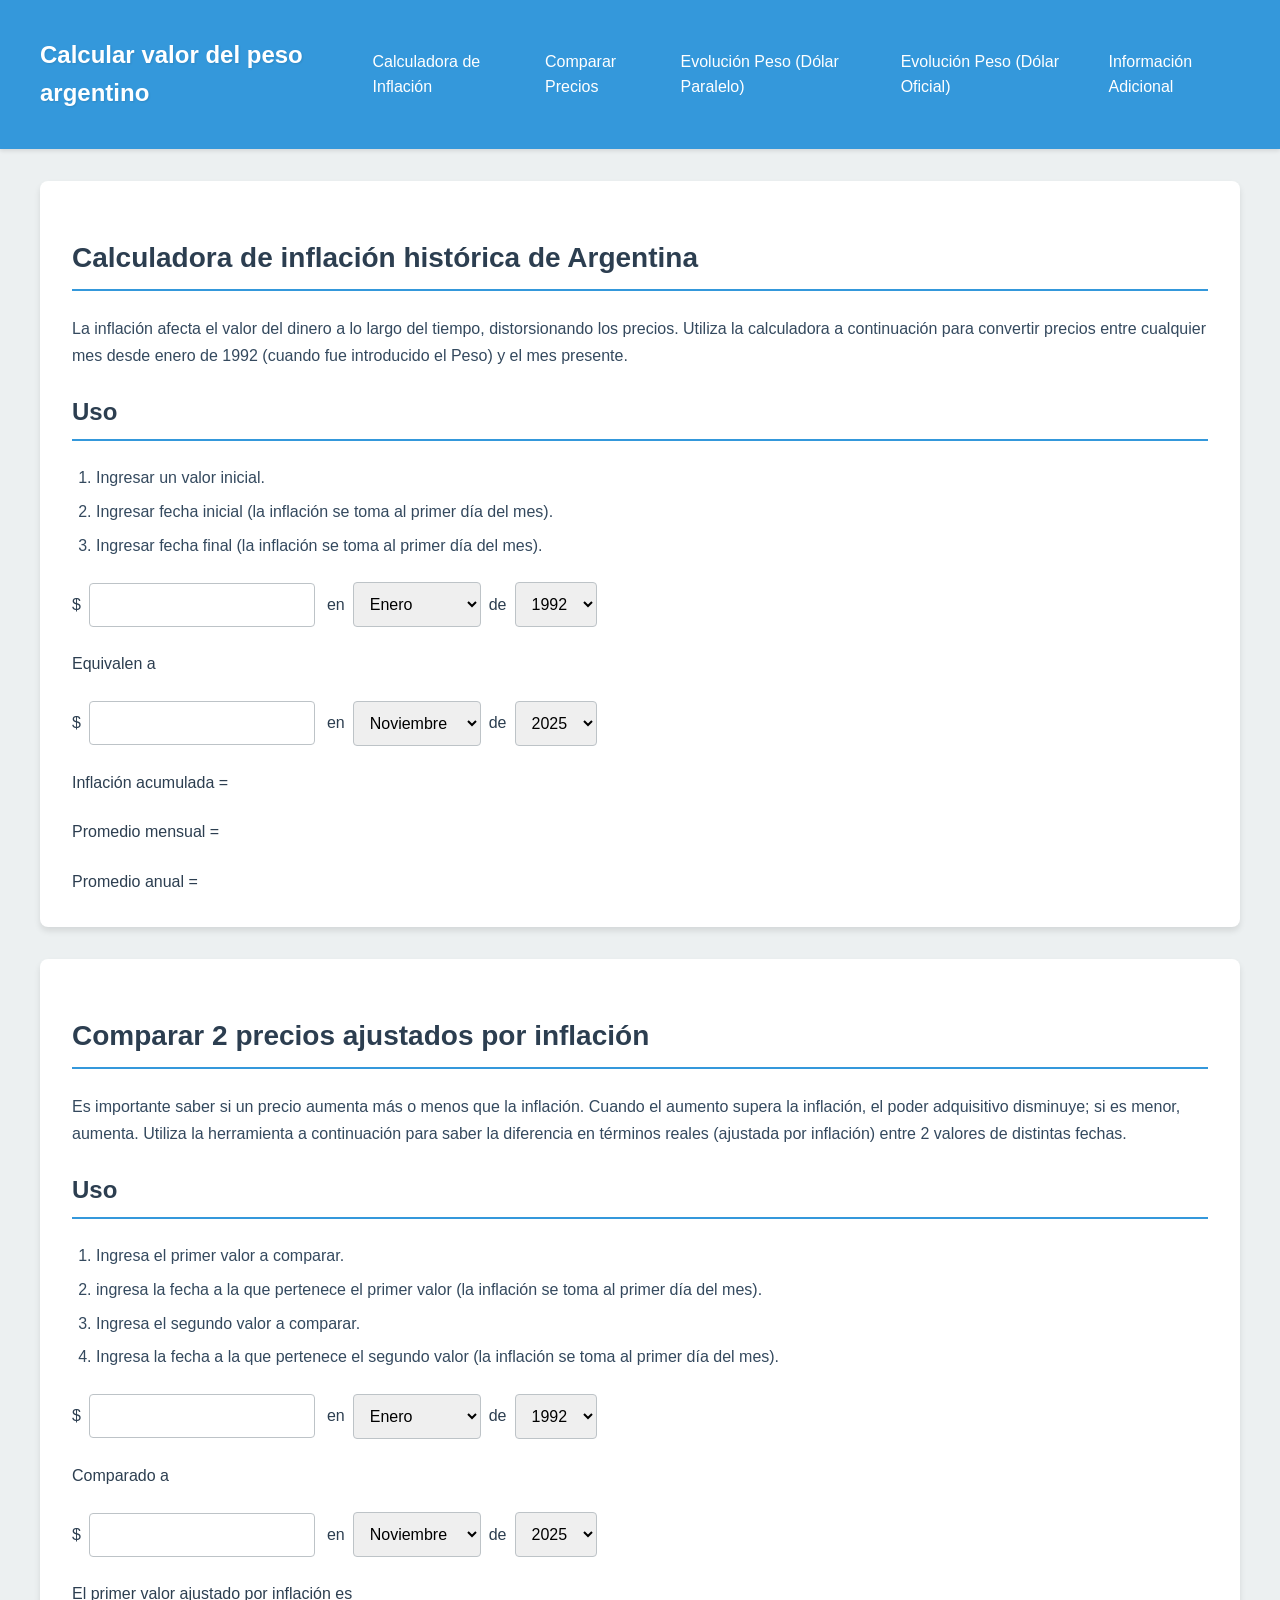
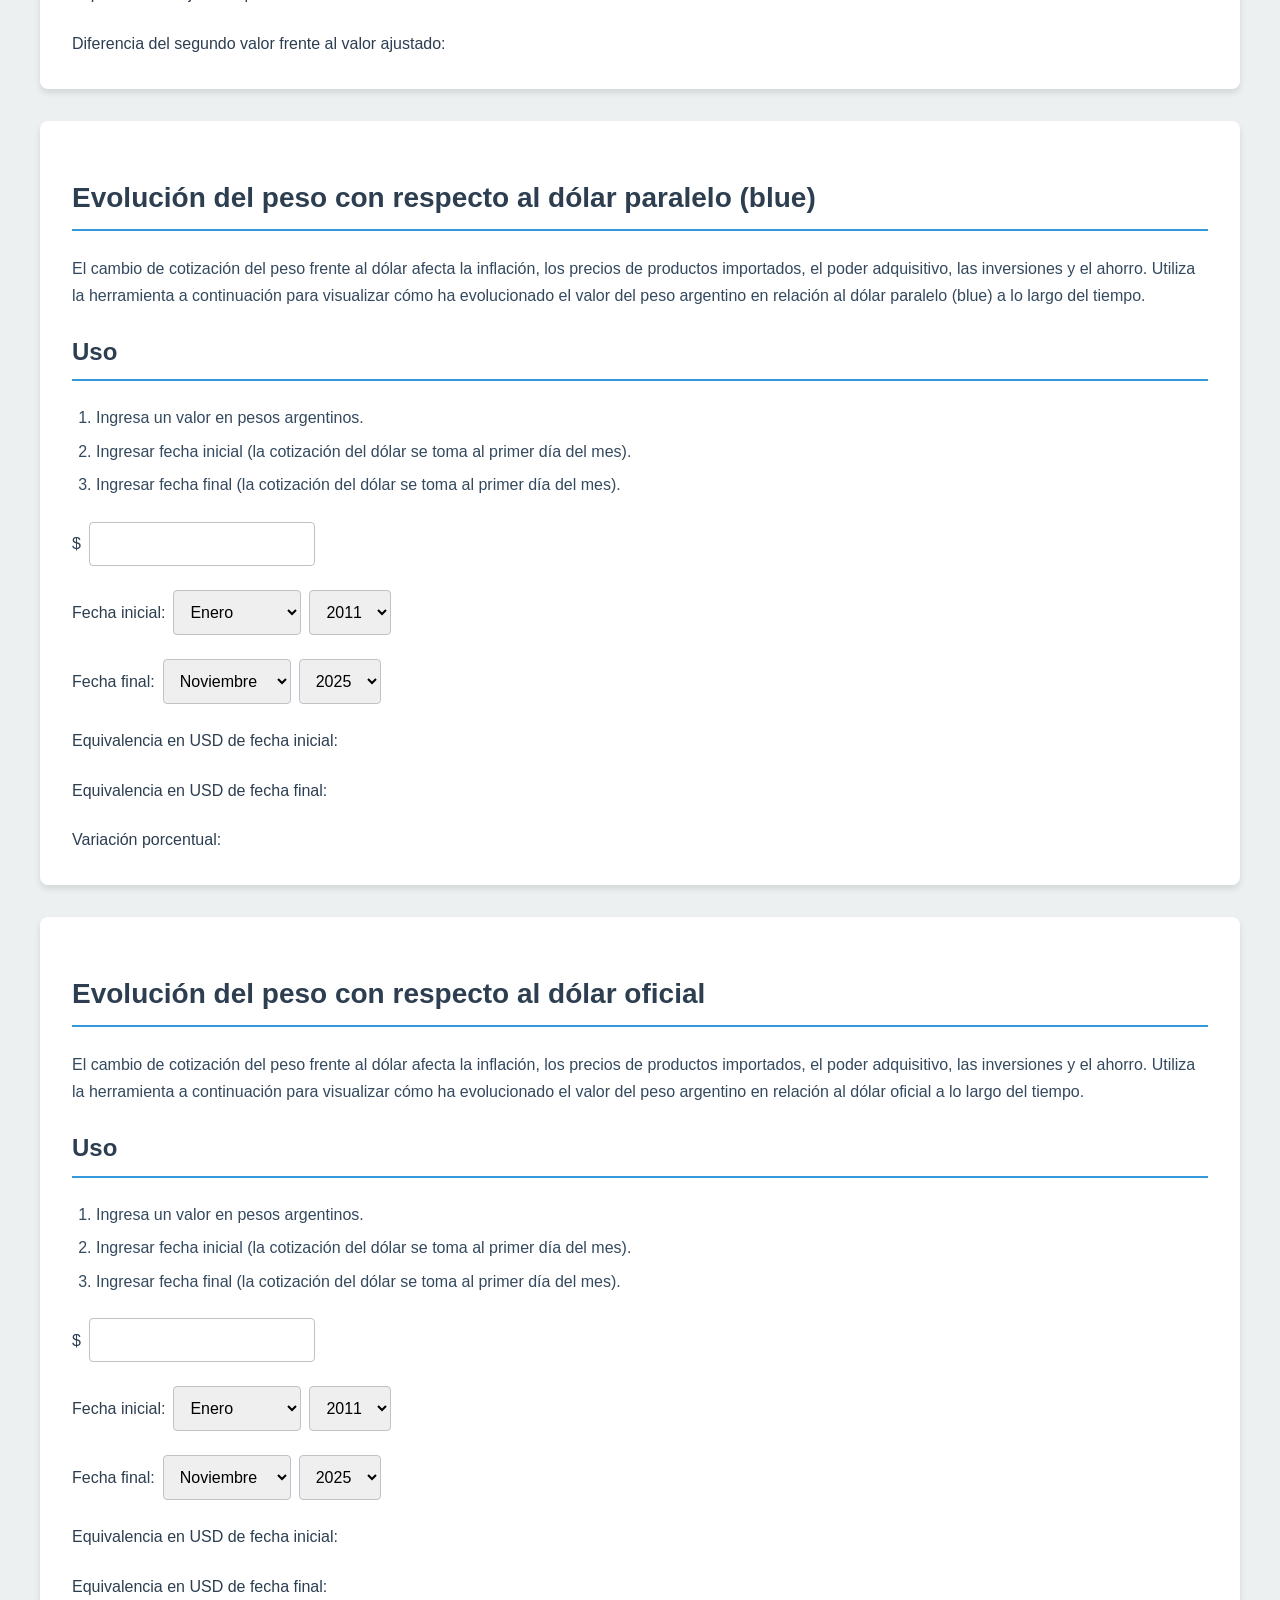
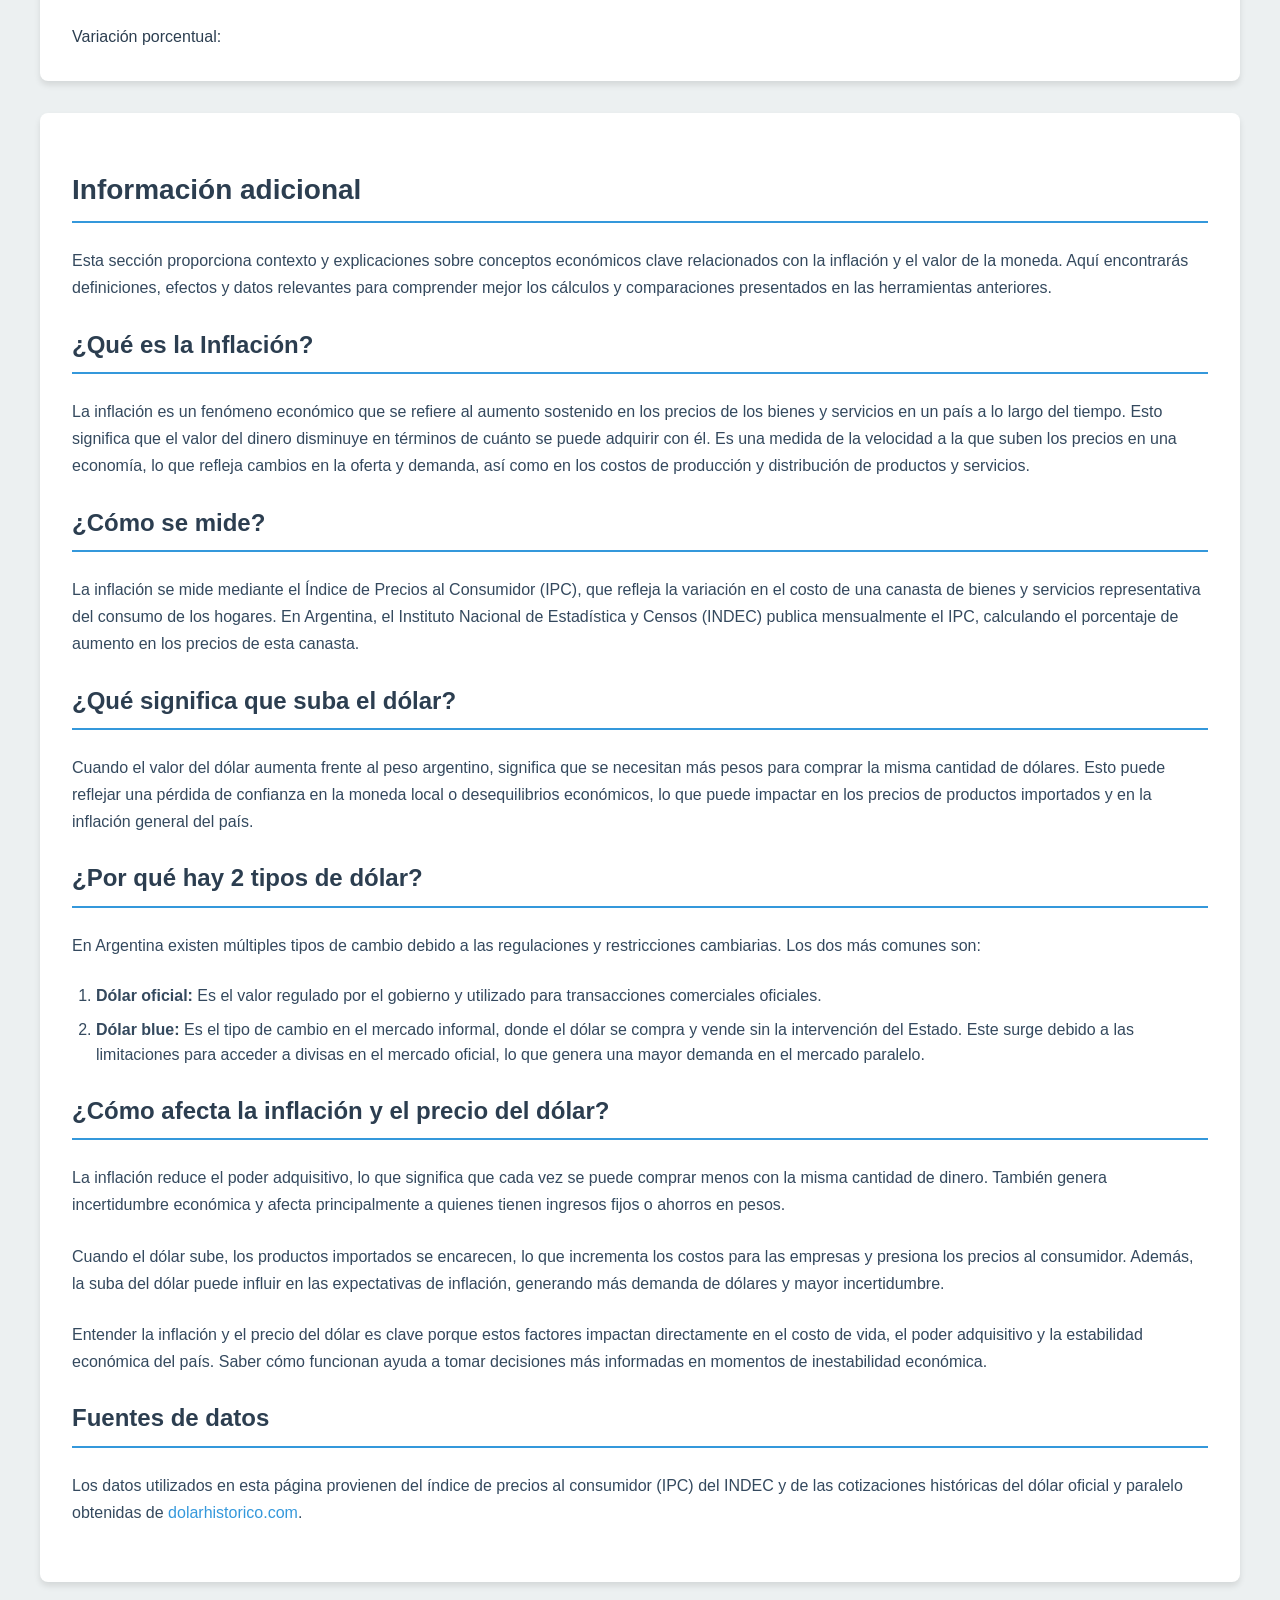
==== index.html @ 596002c1 "first commit" ====
<!DOCTYPE html>
<html lang="es">
<head>
    <meta charset="UTF-8">
    <meta name="viewport" content="width=device-width, initial-scale=1.0">
    <title>Calcular valor del peso argentino</title>
    <link rel="stylesheet" href="css/styles.css">
    <link rel="icon" type="image/svg+xml" href="favicon.svg">
</head>

<body>
    <header class="header">
        <nav class="navbar">
            <h1 class="navbar__logo">Calcular valor del peso argentino</h1>
            <button class="navbar__toggle" aria-label="Abrir menú">
                <span class="navbar__toggle-icon"></span>
            </button>
            <ul class="navbar__menu">
                <li class="navbar__item"><a href="#calculadora-inflacion" class="navbar__link">Calculadora de Inflación</a></li>
                <li class="navbar__item"><a href="#comparar-precios" class="navbar__link">Comparar Precios</a></li>
                <li class="navbar__item"><a href="#evolucion-peso-paralelo" class="navbar__link">Evolución Peso 
                    (Dólar Paralelo)</a></li>
                <li class="navbar__item"><a href="#evolucion-peso-oficial" class="navbar__link">Evolución Peso 
                    (Dólar Oficial)</a></li>
                <li class="navbar__item"><a href="#informacion-adicional" class="navbar__link">Información Adicional</a></li>
            </ul>
        </nav>
    </header>

    <main class="container">
        <section id="calculadora-inflacion" class="container__section">
            <h2 class="section__title title--principal">Calculadora de inflación histórica de Argentina</h2>
            <p class="section__description">
                La inflación afecta el valor del dinero a lo largo del tiempo, distorsionando los precios. 
                Utiliza la calculadora a continuación para convertir precios entre cualquier mes desde enero de 1992 (cuando fue introducido el Peso) y el mes presente.
            </p>
            <h3 class="section__title">Uso</h3>
            <ol class="section__list">
                <li>Ingresar un valor inicial.</li>
                <li>Ingresar fecha inicial (la inflación se toma al primer día del mes).</li>
                <li>Ingresar fecha final (la inflación se toma al primer día del mes).</li>
            </ol>
            <form class="section__form">
                <div class="form__line">
                    <div class="form__group">
                        <span class="form__addon">$</span>
                        <input type="number" id="startAmount" class="form__input" step="0.01" min="0">
                    </div>
                    <div class="form__group">
                        <span class="form__addon">en</span>
                        <select id="startMonth" class="form__select">
                        </select>
                        <span class="form__addon">de</span>
                        <select id="startYear" class="form__select">
                        </select>
                    </div>
                </div>
                <div class="form__line">
                    <span class="form__addon">Equivalen a</span>
                </div>
                <div class="form__line">
                    <div class="form__group">
                        <span class="form__addon">$</span>
                        <input type="number" id="endAmount" class="form__input" readonly>
                    </div>
                    <div class="form__group">
                        <span class="form__addon">en</span>
                        <select id="endMonth" class="form__select">
                        </select>
                        <span class="form__addon">de</span>
                        <select id="endYear" class="form__select">
                        </select>
                    </div>
                </div>
                <div class="form__line">
                    <span class="form__addon">Inflación acumulada = </span>
                    <span id="accumulatedInflation" class="form__results"></span>
                </div>
                <div class="form__line">
                    <span class="form__addon">Promedio mensual = </span>
                    <span id="averageMonthlyInflation" class="form__results"></span>
                </div>
                <div class="form__line">
                    <span class="form__addon">Promedio anual = </span>
                    <span id="averageYearlyInflation" class="form__results"></span>
                </div>
            </form>
        </section>

        <section id="comparar-precios" class="container__section">
            <h2 class="section__title title--principal">Comparar 2 precios ajustados por inflación</h2>
            <p class="section__description">
                Es importante saber si un precio aumenta más o menos que la inflación. Cuando el aumento supera la inflación, el poder adquisitivo disminuye; si es menor, aumenta.
                Utiliza la herramienta a continuación para saber la diferencia en términos reales (ajustada por inflación) entre 2 valores de distintas fechas.
            </p>
            <h3 class="section__title">Uso</h3>
            <ol class="section__list">
                <li>Ingresa el primer valor a comparar.</li>
                <li>ingresa la fecha a la que pertenece el primer valor (la inflación se toma al primer día del mes).</li>
                <li>Ingresa el segundo valor a comparar.</li>
                <li>Ingresa la fecha a la que pertenece el segundo valor (la inflación se toma al primer día del mes).</li>
            </ol>
            <form class="section__form">
                <div class="form__line">
                    <div class="form__group">
                        <span class="form__addon">$</span>
                        <input id="amount1" type="number" class="form__input" step="0.01" min="0">
                    </div>
                    <div class="form__group">
                        <span class="form__addon">en</span>
                        <select id="month1" class="form__select">
                            
                        </select>
                        <span class="form__addon">de</span>
                        <select id="year1" class="form__select">
                            
                        </select>
                    </div>
                </div>
                <div class="form__line">
                    <span class="form__addon">Comparado a</span>
                </div>
                <div class="form__line">
                    <div class="form__group">
                        <span class="form__addon">$</span>
                        <input id="amount2" type="number" class="form__input" step="0.01" min="0">
                    </div>
                    <div class="form__group">
                        <span class="form__addon">en</span>
                        <select id="month2" class="form__select">
                            
                        </select>
                        <span class="form__addon">de</span>
                        <select id="year2" class="form__select">
                            
                        </select>
                    </div>
                </div>
                <div class="form__line">
                    <span class="form__addon">El primer valor ajustado por inflación es</span>
                    <span id="adjustedAmount" class="form__results"></span>
                </div>
                <div class="form__line">
                    <span class="form__addon">Diferencia del segundo valor frente al valor ajustado:</span>
                    <span id="percentageDifference" class="form__results"></span>
                </div>
            </form>
        </section>

        <section id="evolucion-peso-paralelo" class="container__section">
            <h2 class="section__title title--principal">Evolución del peso con respecto al dólar paralelo (blue)</h2>
            <p class="section__description"> El cambio de cotización del peso frente al dólar afecta la inflación, los precios de productos importados, el poder adquisitivo, las inversiones y el ahorro.
            Utiliza la herramienta a continuación para visualizar cómo ha evolucionado el valor del peso argentino en relación al dólar paralelo (blue) a lo largo del tiempo.
            </p>
            <h3 class="section__title">Uso</h3>
            <ol class="section__list">
                <li>Ingresa un valor en pesos argentinos.</li>
                <li>Ingresar fecha inicial (la cotización del dólar se toma al primer día del mes).</li>
                <li>Ingresar fecha final (la cotización del dólar se toma al primer día del mes).</li>
            </ol>
            <form class="section__form">
                <div class="form__line">
                    <div class="form__group">
                        <span class="form__addon">$</span>
                        <input type="number" id="pesoAmount" class="form__input" step="0.01" min="0">
                    </div>
                </div>
                <div class="form__line">
                    <div class="form__group">
                        <span class="form__addon">Fecha inicial:</span>
                        <select id="dollarStartMonth" class="form__select">
                        </select>
                        <select id="dollarStartYear" class="form__select">
                        </select>
                    </div>
                </div>
                <div class="form__line">
                    <div class="form__group">
                        <span class="form__addon">Fecha final:</span>
                        <select id="dollarEndMonth" class="form__select">
                        </select>
                        <select id="dollarEndYear" class="form__select">
                        </select>
                    </div>
                </div>
                <div class="form__line">
                    <span class="form__addon">Equivalencia en USD de fecha inicial:</span>
                    <span id="startUsdEquivalent" class="form__results"></span>
                </div>
                <div class="form__line">
                    <span class="form__addon">Equivalencia en USD de fecha final:</span>
                    <span id="endUsdEquivalent" class="form__results"></span>
                </div>
                <div class="form__line">
                    <span class="form__addon">Variación porcentual:</span>
                    <span id="exchangeVariation" class="form__results"></span>
                </div>
            </form>
        </section>

        <section id="evolucion-peso-oficial" class="container__section">
            <h2 class="section__title title--principal">Evolución del peso con respecto al dólar oficial</h2>
            <p class="section__description">
            El cambio de cotización del peso frente al dólar afecta la inflación, los precios de productos importados, el poder adquisitivo, las inversiones y el ahorro.
            Utiliza la herramienta a continuación para visualizar cómo ha evolucionado el valor del peso argentino en relación al dólar oficial a lo largo del tiempo.
            </p>
            <h3 class="section__title">Uso</h3>
            <ol class="section__list">
                <li>Ingresa un valor en pesos argentinos.</li>
                <li>Ingresar fecha inicial (la cotización del dólar se toma al primer día del mes).</li>
                <li>Ingresar fecha final (la cotización del dólar se toma al primer día del mes).</li>
            </ol>
            <form class="section__form">
                <div class="form__line">
                    <div class="form__group">
                        <span class="form__addon">$</span>
                        <input type="number" id="pesoAmountOfficial" class="form__input" step="0.01" min="0">
                    </div>
                </div>
                <div class="form__line">
                    <div class="form__group">
                        <span class="form__addon">Fecha inicial:</span>
                        <select id="dollarStartMonthOfficial" class="form__select">
                        </select>
                        <select id="dollarStartYearOfficial" class="form__select">
                        </select>
                    </div>
                </div>
                <div class="form__line">
                    <div class="form__group">
                        <span class="form__addon">Fecha final:</span>
                        <select id="dollarEndMonthOfficial" class="form__select">
                        </select>
                        <select id="dollarEndYearOfficial" class="form__select">
                        </select>
                    </div>
                </div>
                <div class="form__line">
                    <span class="form__addon">Equivalencia en USD de fecha inicial:</span>
                    <span id="startUsdEquivalentOfficial" class="form__results"></span>
                </div>
                <div class="form__line">
                    <span class="form__addon">Equivalencia en USD de fecha final:</span>
                    <span id="endUsdEquivalentOfficial" class="form__results"></span>
                </div>
                <div class="form__line">
                    <span class="form__addon">Variación porcentual:</span>
                    <span id="exchangeVariationOfficial" class="form__results"></span>
                </div>
            </form>
        </section>

        <section id="informacion-adicional" class="container__section">
            <h2 class="section__title">Información adicional</h2>
            <p class="section__description">
                Esta sección proporciona contexto y explicaciones sobre conceptos económicos clave relacionados con la inflación y el valor de la moneda. Aquí encontrarás definiciones, efectos y datos relevantes para comprender mejor los cálculos y comparaciones presentados en las herramientas anteriores.
            </p>
            
            <h3 class="section__title">¿Qué es la Inflación?</h3>
            <p class="section__description">
                La inflación es un fenómeno económico que se refiere al aumento sostenido en los precios de los bienes y servicios en un país a lo largo del tiempo. Esto significa que el valor del dinero disminuye en términos de cuánto se puede adquirir con él. Es una medida de la velocidad a la que suben los precios en una economía, lo que refleja cambios en la oferta y demanda, así como en los costos de producción y distribución de productos y servicios.
            </p>

            <h3 class="section__title">¿Cómo se mide?</h3>
            <p class="section__description">
                La inflación se mide mediante el Índice de Precios al Consumidor (IPC), que refleja la variación en el costo de una canasta de bienes y servicios representativa del consumo de los hogares. En Argentina, el Instituto Nacional de Estadística y Censos (INDEC) publica mensualmente el IPC, calculando el porcentaje de aumento en los precios de esta canasta.
            </p>

            <h3 class="section__title">¿Qué significa que suba el dólar?</h3>
            <p class="section__description">
                Cuando el valor del dólar aumenta frente al peso argentino, significa que se necesitan más pesos para comprar la misma cantidad de dólares. Esto puede reflejar una pérdida de confianza en la moneda local o desequilibrios económicos, lo que puede impactar en los precios de productos importados y en la inflación general del país.
            </p>

            <h3 class="section__title">¿Por qué hay 2 tipos de dólar?</h3>
            <p class="section__description">
                En Argentina existen múltiples tipos de cambio debido a las regulaciones y restricciones cambiarias. Los dos más comunes son:
            </p>
            <ul class="section__list">
                <li><strong>Dólar oficial:</strong> Es el valor regulado por el gobierno y utilizado para transacciones comerciales oficiales.</li>
                <li><strong>Dólar blue:</strong> Es el tipo de cambio en el mercado informal, donde el dólar se compra y vende sin la intervención del Estado. Este surge debido a las limitaciones para acceder a divisas en el mercado oficial, lo que genera una mayor demanda en el mercado paralelo.</li>
            </ul>

            <h3 class="section__title">¿Cómo afecta la inflación y el precio del dólar?</h3>
            <p class="section__description">
                La inflación reduce el poder adquisitivo, lo que significa que cada vez se puede comprar menos con la misma cantidad de dinero. También genera incertidumbre económica y afecta principalmente a quienes tienen ingresos fijos o ahorros en pesos.
            </p>
            <p class="section__description">
                Cuando el dólar sube, los productos importados se encarecen, lo que incrementa los costos para las empresas y presiona los precios al consumidor. Además, la suba del dólar puede influir en las expectativas de inflación, generando más demanda de dólares y mayor incertidumbre.
            </p>
            <p class="section__description">
                Entender la inflación y el precio del dólar es clave porque estos factores impactan directamente en el costo de vida, el poder adquisitivo y la estabilidad económica del país. Saber cómo funcionan ayuda a tomar decisiones más informadas en momentos de inestabilidad económica.
            </p>

            <h3 class="section__title">Fuentes de datos</h3>
            <p class="section__description">
                Los datos utilizados en esta página provienen del índice de precios al consumidor (IPC) del INDEC y de las cotizaciones históricas del dólar oficial y paralelo obtenidas de <a href="http://dolarhistorico.com" target="_blank">dolarhistorico.com</a>.
            </p>
        </section>
    </main>

    <script src="js/app.js" type="module"></script>
</body>
</html>
---- css/styles.css ----
/* Estilos generales */
:root {
    --primary-color: #3498db;
    --secondary-color: #2c3e50;
    --background-color: #ecf0f1;
    --text-color: #34495e;
    --input-bg: #fff;
    --input-border: #bdc3c7;
    --input-focus: #3498db;
}

body {
    font-family: 'Roboto', Arial, sans-serif;
    font-size: 16px;
    margin: 0;
    padding: 0;
    background-color: var(--background-color);
    color: var(--text-color);
    line-height: 1.6;
}

/* Estilos de la barra de navegación */
.header {
    background-color: var(--primary-color);
    box-shadow: 0 2px 4px rgba(0,0,0,0.1);
    position: sticky;
    top: 0;
    z-index: 1000;
}

.navbar {
    display: flex;
    justify-content: space-between;
    align-items: center;
    padding: 1rem;
    max-width: 1200px;
    margin: 0 auto;
}

.navbar__logo {
    font-size: 1.5rem;
    font-weight: bold;
    color: white;
    text-shadow: 1px 1px 2px rgba(0,0,0,0.1);
}

.navbar__toggle {
    display: none;
    background: none;
    border: none;
    cursor: pointer;
}

.navbar__toggle-icon,
.navbar__toggle-icon::before,
.navbar__toggle-icon::after {
    display: block;
    width: 25px;
    height: 3px;
    background-color: white;
    position: relative;
    transition: all 0.3s ease;
}

.navbar__toggle-icon::before,
.navbar__toggle-icon::after {
    content: '';
    position: absolute;
    left: 0;
}

.navbar__toggle-icon::before {
    top: -8px;
}

.navbar__toggle-icon::after {
    top: 8px;
}

.navbar__menu {
    display: flex;
    list-style-type: none;
    margin: 0;
    padding: 0;
    gap: 1.5rem;
}

.navbar__link {
    color: white;
    text-decoration: none;
    transition: color 0.3s ease, transform 0.3s ease;
    padding: 0.5rem 0;
}

.navbar__link:hover {
    color: #f39c12;
    transform: translateY(-2px);
}

/* Estilos del contenedor principal */
.container {
    max-width: 1200px;
    margin: 2rem auto;
    padding: 0 1rem;
}

.container__section {
    background-color: var(--input-bg);
    border-radius: 8px;
    box-shadow: 0 4px 6px rgba(0,0,0,0.1);
    padding: 2rem;
    margin-bottom: 2rem;
    transition: transform 0.3s ease, box-shadow 0.3s ease;
}

.container__section:hover {
    transform: translateY(-5px);
    box-shadow: 0 6px 12px rgba(0,0,0,0.15);
}

/* Estilos de los títulos */
.section__title {
    color: var(--secondary-color);
    margin-bottom: 1.5rem;
    border-bottom: 2px solid var(--primary-color);
    padding-bottom: 0.5rem;
}

.title--principal {
    font-size: 2.25rem;
    font-weight: bold;
}

h2.section__title {
    font-size: 1.75rem;
    font-weight: 600;
}

h3.section__title {
    font-size: 1.5rem;
    font-weight: 600;
}

/* Estilos de los párrafos */
.section__description {
    color: var(--text-color);
    margin-bottom: 1.5rem;
    line-height: 1.7;
}

/* Estilos de las listas */
.section__list {
    list-style-type: decimal;
    padding-left: 1.5rem;
    margin-bottom: 1.5rem;
    color: var(--text-color);
}

.section__list li {
    margin-bottom: 0.5rem;
}

/* Estilos de los formularios */
.section__form {
    display: flex;
    flex-direction: column;
    gap: 1.5rem;
}

.form__line {
    display: flex;
    flex-direction: column;
    gap: 0.75rem;
}

.form__group {
    display: flex;
    align-items: center;
    gap: 0.5rem;
}

.form__addon {
    color: var(--secondary-color);
    font-weight: 500;
}

.form__input,
.form__select {
    border: 1px solid var(--input-border);
    border-radius: 4px;
    padding: 0.75rem;
    font-size: 1rem;
    width: 100%;
    transition: border-color 0.3s ease, box-shadow 0.3s ease;
}

.form__input:focus,
.form__select:focus {
    outline: none;
    border-color: var(--input-focus);
    box-shadow: 0 0 0 3px rgba(52, 152, 219, 0.25);
}

.form__results {
    color: var(--primary-color);
    font-weight: 600;
    font-size: 1.1rem;
}

/* Estilos de los enlaces */
a {
    color: var(--primary-color);
    text-decoration: none;
    transition: color 0.3s ease;
}

a:hover {
    color: #2980b9;
    text-decoration: underline;
}

/* Estilos del pie de página */
.footer {
    background-color: var(--secondary-color);
    color: white;
    text-align: center;
    padding: 1.5rem 0;
    margin-top: 2rem;
}

/* Media queries para tablets y escritorios */
@media (min-width: 768px) {
    .form__line {
        flex-direction: row;
        align-items: center;
    }

    .form__input,
    .form__select {
        width: auto;
    }
}

/* Media query para dispositivos móviles */
@media (max-width: 767px) {
    .navbar__toggle {
        display: block;
    }

    .navbar__menu {
        position: absolute;
        top: 100%;
        left: 0;
        right: 0;
        background-color: var(--primary-color);
        flex-direction: column;
        padding: 1rem;
        display: none;
    }

    .navbar__menu.active {
        display: flex;
    }

    .navbar__item {
        margin: 0.5rem 0;
    }

    .container__section {
        padding: 1.5rem;
    }

    .title--principal {
        font-size: 2rem;
    }

    h2.section__title {
        font-size: 1.5rem;
    }

    h3.section__title {
        font-size: 1.25rem;
    }
}

/* Ocultar los botones de incremento/decremento en navegadores Webkit */
input[type="number"]::-webkit-inner-spin-button,
input[type="number"]::-webkit-outer-spin-button {
  -webkit-appearance: none;
  margin: 0;
}

/* Ocultar los botones de incremento/decremento en Firefox */
input[type="number"] {
  -moz-appearance: textfield;
}
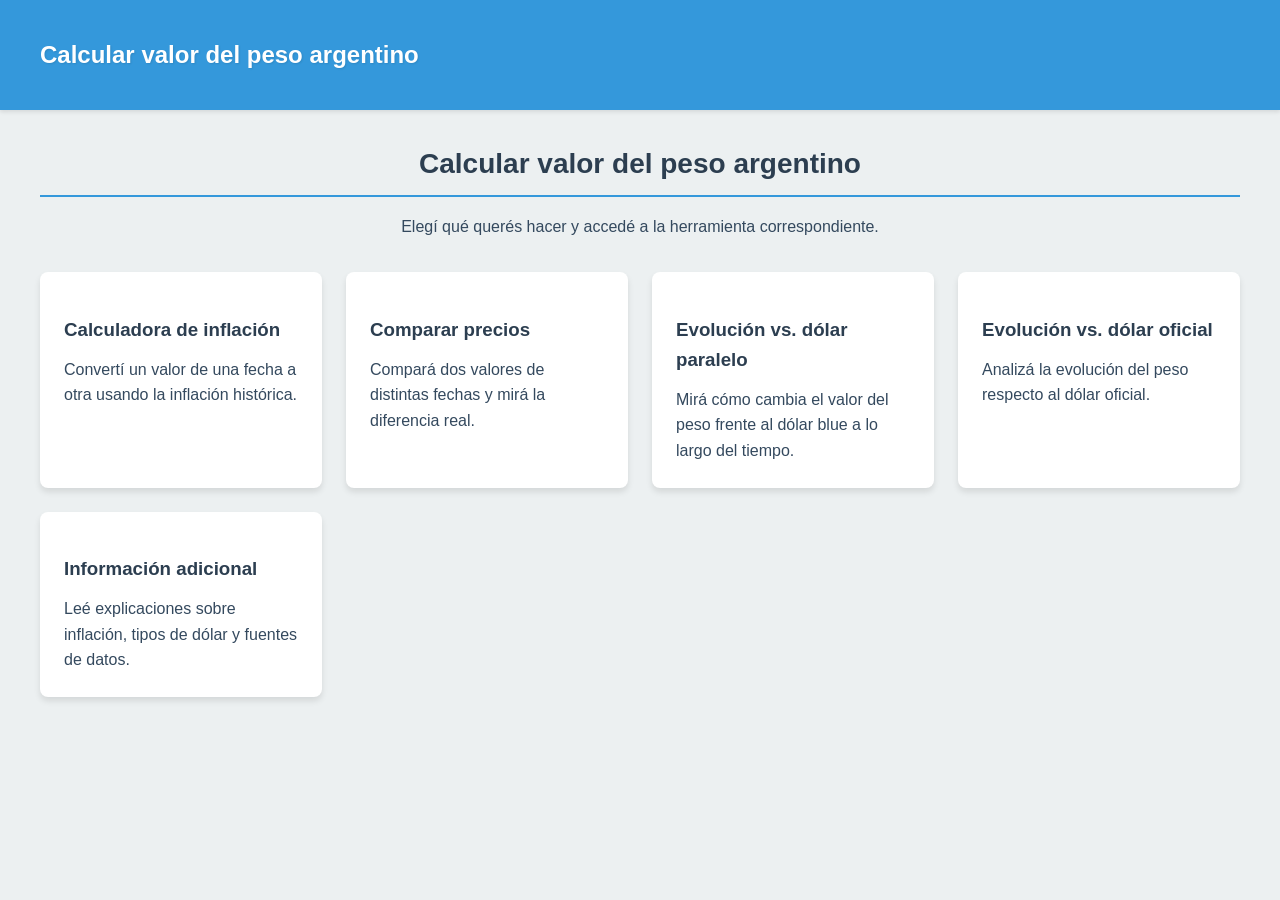
==== commit 5834f919: "navegación y landing" ====
--- a/index.html
+++ b/index.html
@@ -5,6 +5,7 @@
     <meta name="viewport" content="width=device-width, initial-scale=1.0">
     <title>Calcular valor del peso argentino</title>
     <link rel="stylesheet" href="css/styles.css">
+    <link rel="stylesheet" href="css/landing.css">
     <link rel="icon" type="image/svg+xml" href="favicon.svg">
 </head>
 
@@ -16,285 +17,43 @@
                 <span class="navbar__toggle-icon"></span>
             </button>
             <ul class="navbar__menu">
-                <li class="navbar__item"><a href="#calculadora-inflacion" class="navbar__link">Calculadora de Inflación</a></li>
-                <li class="navbar__item"><a href="#comparar-precios" class="navbar__link">Comparar Precios</a></li>
-                <li class="navbar__item"><a href="#evolucion-peso-paralelo" class="navbar__link">Evolución Peso 
-                    (Dólar Paralelo)</a></li>
-                <li class="navbar__item"><a href="#evolucion-peso-oficial" class="navbar__link">Evolución Peso 
-                    (Dólar Oficial)</a></li>
-                <li class="navbar__item"><a href="#informacion-adicional" class="navbar__link">Información Adicional</a></li>
             </ul>
         </nav>
     </header>
 
-    <main class="container">
-        <section id="calculadora-inflacion" class="container__section">
-            <h2 class="section__title title--principal">Calculadora de inflación histórica de Argentina</h2>
-            <p class="section__description">
-                La inflación afecta el valor del dinero a lo largo del tiempo, distorsionando los precios. 
-                Utiliza la calculadora a continuación para convertir precios entre cualquier mes desde enero de 1992 (cuando fue introducido el Peso) y el mes presente.
-            </p>
-            <h3 class="section__title">Uso</h3>
-            <ol class="section__list">
-                <li>Ingresar un valor inicial.</li>
-                <li>Ingresar fecha inicial (la inflación se toma al primer día del mes).</li>
-                <li>Ingresar fecha final (la inflación se toma al primer día del mes).</li>
-            </ol>
-            <form class="section__form">
-                <div class="form__line">
-                    <div class="form__group">
-                        <span class="form__addon">$</span>
-                        <input type="number" id="startAmount" class="form__input" step="0.01" min="0">
-                    </div>
-                    <div class="form__group">
-                        <span class="form__addon">en</span>
-                        <select id="startMonth" class="form__select">
-                        </select>
-                        <span class="form__addon">de</span>
-                        <select id="startYear" class="form__select">
-                        </select>
-                    </div>
-                </div>
-                <div class="form__line">
-                    <span class="form__addon">Equivalen a</span>
-                </div>
-                <div class="form__line">
-                    <div class="form__group">
-                        <span class="form__addon">$</span>
-                        <input type="number" id="endAmount" class="form__input" readonly>
-                    </div>
-                    <div class="form__group">
-                        <span class="form__addon">en</span>
-                        <select id="endMonth" class="form__select">
-                        </select>
-                        <span class="form__addon">de</span>
-                        <select id="endYear" class="form__select">
-                        </select>
-                    </div>
-                </div>
-                <div class="form__line">
-                    <span class="form__addon">Inflación acumulada = </span>
-                    <span id="accumulatedInflation" class="form__results"></span>
-                </div>
-                <div class="form__line">
-                    <span class="form__addon">Promedio mensual = </span>
-                    <span id="averageMonthlyInflation" class="form__results"></span>
-                </div>
-                <div class="form__line">
-                    <span class="form__addon">Promedio anual = </span>
-                    <span id="averageYearlyInflation" class="form__results"></span>
-                </div>
-            </form>
-        </section>
-
-        <section id="comparar-precios" class="container__section">
-            <h2 class="section__title title--principal">Comparar 2 precios ajustados por inflación</h2>
-            <p class="section__description">
-                Es importante saber si un precio aumenta más o menos que la inflación. Cuando el aumento supera la inflación, el poder adquisitivo disminuye; si es menor, aumenta.
-                Utiliza la herramienta a continuación para saber la diferencia en términos reales (ajustada por inflación) entre 2 valores de distintas fechas.
-            </p>
-            <h3 class="section__title">Uso</h3>
-            <ol class="section__list">
-                <li>Ingresa el primer valor a comparar.</li>
-                <li>ingresa la fecha a la que pertenece el primer valor (la inflación se toma al primer día del mes).</li>
-                <li>Ingresa el segundo valor a comparar.</li>
-                <li>Ingresa la fecha a la que pertenece el segundo valor (la inflación se toma al primer día del mes).</li>
-            </ol>
-            <form class="section__form">
-                <div class="form__line">
-                    <div class="form__group">
-                        <span class="form__addon">$</span>
-                        <input id="amount1" type="number" class="form__input" step="0.01" min="0">
-                    </div>
-                    <div class="form__group">
-                        <span class="form__addon">en</span>
-                        <select id="month1" class="form__select">
-                            
-                        </select>
-                        <span class="form__addon">de</span>
-                        <select id="year1" class="form__select">
-                            
-                        </select>
-                    </div>
-                </div>
-                <div class="form__line">
-                    <span class="form__addon">Comparado a</span>
-                </div>
-                <div class="form__line">
-                    <div class="form__group">
-                        <span class="form__addon">$</span>
-                        <input id="amount2" type="number" class="form__input" step="0.01" min="0">
-                    </div>
-                    <div class="form__group">
-                        <span class="form__addon">en</span>
-                        <select id="month2" class="form__select">
-                            
-                        </select>
-                        <span class="form__addon">de</span>
-                        <select id="year2" class="form__select">
-                            
-                        </select>
-                    </div>
-                </div>
-                <div class="form__line">
-                    <span class="form__addon">El primer valor ajustado por inflación es</span>
-                    <span id="adjustedAmount" class="form__results"></span>
-                </div>
-                <div class="form__line">
-                    <span class="form__addon">Diferencia del segundo valor frente al valor ajustado:</span>
-                    <span id="percentageDifference" class="form__results"></span>
-                </div>
-            </form>
-        </section>
-
-        <section id="evolucion-peso-paralelo" class="container__section">
-            <h2 class="section__title title--principal">Evolución del peso con respecto al dólar paralelo (blue)</h2>
-            <p class="section__description"> El cambio de cotización del peso frente al dólar afecta la inflación, los precios de productos importados, el poder adquisitivo, las inversiones y el ahorro.
-            Utiliza la herramienta a continuación para visualizar cómo ha evolucionado el valor del peso argentino en relación al dólar paralelo (blue) a lo largo del tiempo.
-            </p>
-            <h3 class="section__title">Uso</h3>
-            <ol class="section__list">
-                <li>Ingresa un valor en pesos argentinos.</li>
-                <li>Ingresar fecha inicial (la cotización del dólar se toma al primer día del mes).</li>
-                <li>Ingresar fecha final (la cotización del dólar se toma al primer día del mes).</li>
-            </ol>
-            <form class="section__form">
-                <div class="form__line">
-                    <div class="form__group">
-                        <span class="form__addon">$</span>
-                        <input type="number" id="pesoAmount" class="form__input" step="0.01" min="0">
-                    </div>
-                </div>
-                <div class="form__line">
-                    <div class="form__group">
-                        <span class="form__addon">Fecha inicial:</span>
-                        <select id="dollarStartMonth" class="form__select">
-                        </select>
-                        <select id="dollarStartYear" class="form__select">
-                        </select>
-                    </div>
-                </div>
-                <div class="form__line">
-                    <div class="form__group">
-                        <span class="form__addon">Fecha final:</span>
-                        <select id="dollarEndMonth" class="form__select">
-                        </select>
-                        <select id="dollarEndYear" class="form__select">
-                        </select>
-                    </div>
-                </div>
-                <div class="form__line">
-                    <span class="form__addon">Equivalencia en USD de fecha inicial:</span>
-                    <span id="startUsdEquivalent" class="form__results"></span>
-                </div>
-                <div class="form__line">
-                    <span class="form__addon">Equivalencia en USD de fecha final:</span>
-                    <span id="endUsdEquivalent" class="form__results"></span>
-                </div>
-                <div class="form__line">
-                    <span class="form__addon">Variación porcentual:</span>
-                    <span id="exchangeVariation" class="form__results"></span>
-                </div>
-            </form>
-        </section>
-
-        <section id="evolucion-peso-oficial" class="container__section">
-            <h2 class="section__title title--principal">Evolución del peso con respecto al dólar oficial</h2>
-            <p class="section__description">
-            El cambio de cotización del peso frente al dólar afecta la inflación, los precios de productos importados, el poder adquisitivo, las inversiones y el ahorro.
-            Utiliza la herramienta a continuación para visualizar cómo ha evolucionado el valor del peso argentino en relación al dólar oficial a lo largo del tiempo.
-            </p>
-            <h3 class="section__title">Uso</h3>
-            <ol class="section__list">
-                <li>Ingresa un valor en pesos argentinos.</li>
-                <li>Ingresar fecha inicial (la cotización del dólar se toma al primer día del mes).</li>
-                <li>Ingresar fecha final (la cotización del dólar se toma al primer día del mes).</li>
-            </ol>
-            <form class="section__form">
-                <div class="form__line">
-                    <div class="form__group">
-                        <span class="form__addon">$</span>
-                        <input type="number" id="pesoAmountOfficial" class="form__input" step="0.01" min="0">
-                    </div>
-                </div>
-                <div class="form__line">
-                    <div class="form__group">
-                        <span class="form__addon">Fecha inicial:</span>
-                        <select id="dollarStartMonthOfficial" class="form__select">
-                        </select>
-                        <select id="dollarStartYearOfficial" class="form__select">
-                        </select>
-                    </div>
-                </div>
-                <div class="form__line">
-                    <div class="form__group">
-                        <span class="form__addon">Fecha final:</span>
-                        <select id="dollarEndMonthOfficial" class="form__select">
-                        </select>
-                        <select id="dollarEndYearOfficial" class="form__select">
-                        </select>
-                    </div>
-                </div>
-                <div class="form__line">
-                    <span class="form__addon">Equivalencia en USD de fecha inicial:</span>
-                    <span id="startUsdEquivalentOfficial" class="form__results"></span>
-                </div>
-                <div class="form__line">
-                    <span class="form__addon">Equivalencia en USD de fecha final:</span>
-                    <span id="endUsdEquivalentOfficial" class="form__results"></span>
-                </div>
-                <div class="form__line">
-                    <span class="form__addon">Variación porcentual:</span>
-                    <span id="exchangeVariationOfficial" class="form__results"></span>
-                </div>
-            </form>
-        </section>
-
-        <section id="informacion-adicional" class="container__section">
-            <h2 class="section__title">Información adicional</h2>
-            <p class="section__description">
-                Esta sección proporciona contexto y explicaciones sobre conceptos económicos clave relacionados con la inflación y el valor de la moneda. Aquí encontrarás definiciones, efectos y datos relevantes para comprender mejor los cálculos y comparaciones presentados en las herramientas anteriores.
-            </p>
-            
-            <h3 class="section__title">¿Qué es la Inflación?</h3>
-            <p class="section__description">
-                La inflación es un fenómeno económico que se refiere al aumento sostenido en los precios de los bienes y servicios en un país a lo largo del tiempo. Esto significa que el valor del dinero disminuye en términos de cuánto se puede adquirir con él. Es una medida de la velocidad a la que suben los precios en una economía, lo que refleja cambios en la oferta y demanda, así como en los costos de producción y distribución de productos y servicios.
+    <main class="landing">
+        <section>
+            <h2 class="section__title title--principal landing__title">Calcular valor del peso argentino</h2>
+            <p class="section__description landing__description">
+                Elegí qué querés hacer y accedé a la herramienta correspondiente.
             </p>
 
-            <h3 class="section__title">¿Cómo se mide?</h3>
-            <p class="section__description">
-                La inflación se mide mediante el Índice de Precios al Consumidor (IPC), que refleja la variación en el costo de una canasta de bienes y servicios representativa del consumo de los hogares. En Argentina, el Instituto Nacional de Estadística y Censos (INDEC) publica mensualmente el IPC, calculando el porcentaje de aumento en los precios de esta canasta.
-            </p>
+            <div class="landing__grid">
+                <a href="html/inflacion.html" class="landing-card">
+                    <h3 class="landing-card__title">Calculadora de inflación</h3>
+                    <p class="landing-card__text">Convertí un valor de una fecha a otra usando la inflación histórica.</p>
+                </a>
 
-            <h3 class="section__title">¿Qué significa que suba el dólar?</h3>
-            <p class="section__description">
-                Cuando el valor del dólar aumenta frente al peso argentino, significa que se necesitan más pesos para comprar la misma cantidad de dólares. Esto puede reflejar una pérdida de confianza en la moneda local o desequilibrios económicos, lo que puede impactar en los precios de productos importados y en la inflación general del país.
-            </p>
+                <a href="html/comparar-precios.html" class="landing-card">
+                    <h3 class="landing-card__title">Comparar precios</h3>
+                    <p class="landing-card__text">Compará dos valores de distintas fechas y mirá la diferencia real.</p>
+                </a>
 
-            <h3 class="section__title">¿Por qué hay 2 tipos de dólar?</h3>
-            <p class="section__description">
-                En Argentina existen múltiples tipos de cambio debido a las regulaciones y restricciones cambiarias. Los dos más comunes son:
-            </p>
-            <ul class="section__list">
-                <li><strong>Dólar oficial:</strong> Es el valor regulado por el gobierno y utilizado para transacciones comerciales oficiales.</li>
-                <li><strong>Dólar blue:</strong> Es el tipo de cambio en el mercado informal, donde el dólar se compra y vende sin la intervención del Estado. Este surge debido a las limitaciones para acceder a divisas en el mercado oficial, lo que genera una mayor demanda en el mercado paralelo.</li>
-            </ul>
+                <a href="html/dolar-blue.html" class="landing-card">
+                    <h3 class="landing-card__title">Evolución vs. dólar paralelo</h3>
+                    <p class="landing-card__text">Mirá cómo cambia el valor del peso frente al dólar blue a lo largo del tiempo.</p>
+                </a>
 
-            <h3 class="section__title">¿Cómo afecta la inflación y el precio del dólar?</h3>
-            <p class="section__description">
-                La inflación reduce el poder adquisitivo, lo que significa que cada vez se puede comprar menos con la misma cantidad de dinero. También genera incertidumbre económica y afecta principalmente a quienes tienen ingresos fijos o ahorros en pesos.
-            </p>
-            <p class="section__description">
-                Cuando el dólar sube, los productos importados se encarecen, lo que incrementa los costos para las empresas y presiona los precios al consumidor. Además, la suba del dólar puede influir en las expectativas de inflación, generando más demanda de dólares y mayor incertidumbre.
-            </p>
-            <p class="section__description">
-                Entender la inflación y el precio del dólar es clave porque estos factores impactan directamente en el costo de vida, el poder adquisitivo y la estabilidad económica del país. Saber cómo funcionan ayuda a tomar decisiones más informadas en momentos de inestabilidad económica.
-            </p>
+                <a href="html/dolar-oficial.html" class="landing-card">
+                    <h3 class="landing-card__title">Evolución vs. dólar oficial</h3>
+                    <p class="landing-card__text">Analizá la evolución del peso respecto al dólar oficial.</p>
+                </a>
 
-            <h3 class="section__title">Fuentes de datos</h3>
-            <p class="section__description">
-                Los datos utilizados en esta página provienen del índice de precios al consumidor (IPC) del INDEC y de las cotizaciones históricas del dólar oficial y paralelo obtenidas de <a href="http://dolarhistorico.com" target="_blank">dolarhistorico.com</a>.
-            </p>
+                <a href="html/informacion.html" class="landing-card">
+                    <h3 class="landing-card__title">Información adicional</h3>
+                    <p class="landing-card__text">Leé explicaciones sobre inflación, tipos de dólar y fuentes de datos.</p>
+                </a>
+            </div>
         </section>
     </main>
 
--- a/css/styles.css
+++ b/css/styles.css
@@ -148,10 +148,9 @@
     line-height: 1.7;
 }
 
-/* Estilos de las listas */
-.section__list {
-    list-style-type: decimal;
-    padding-left: 1.5rem;
+.back-button {
+    display: inline-block;
+    margin-bottom: 1rem;
     margin-bottom: 1.5rem;
     color: var(--text-color);
 }
--- a/css/landing.css
+++ b/css/landing.css
@@ -0,0 +1,53 @@
+.landing {
+    max-width: 1200px;
+    margin: 2rem auto;
+    padding: 0 1rem;
+}
+
+.landing__title {
+    text-align: center;
+    margin-bottom: 1rem;
+}
+
+.landing__description {
+    text-align: center;
+    margin-bottom: 2rem;
+}
+
+.landing__grid {
+    display: grid;
+    grid-template-columns: repeat(auto-fit, minmax(250px, 1fr));
+    gap: 1.5rem;
+}
+
+.landing-card {
+    background-color: var(--input-bg);
+    border-radius: 8px;
+    box-shadow: 0 4px 6px rgba(0,0,0,0.1);
+    padding: 1.5rem;
+    text-decoration: none;
+    color: inherit;
+    display: block;
+    transition: transform 0.3s ease, box-shadow 0.3s ease;
+}
+
+.landing-card:hover {
+    transform: translateY(-5px);
+    box-shadow: 0 6px 12px rgba(0,0,0,0.15);
+}
+
+.landing-card__title {
+    margin-bottom: 0.75rem;
+    color: var(--secondary-color);
+}
+
+.landing-card__text {
+    margin: 0;
+    color: var(--text-color);
+}
+
+@media (max-width: 767px) {
+    .landing {
+        padding: 0 1rem;
+    }
+}
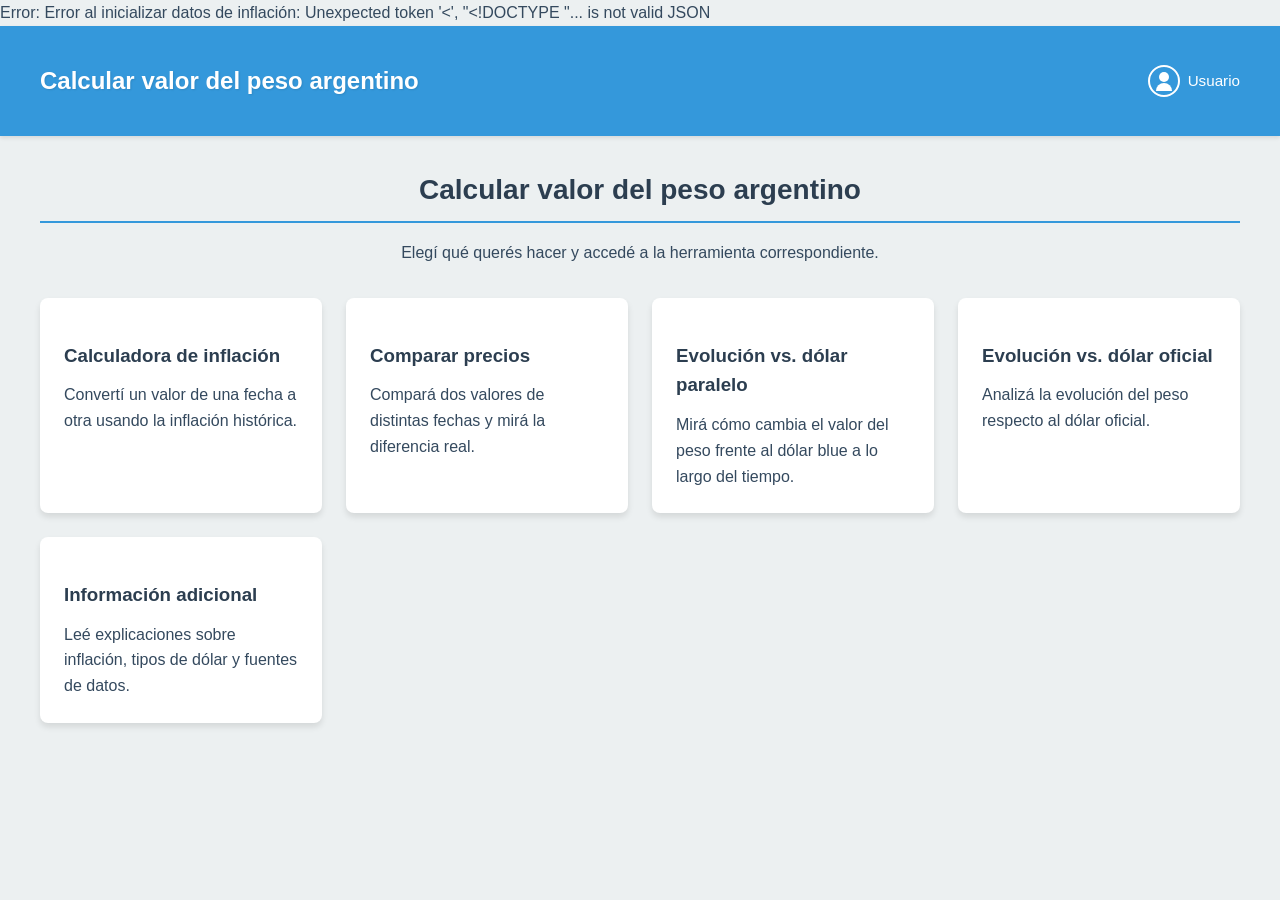
==== commit 5af7a3a8: "integración bd" ====
--- a/index.html
+++ b/index.html
@@ -17,6 +17,16 @@
                 <span class="navbar__toggle-icon"></span>
             </button>
             <ul class="navbar__menu">
+                <li class="navbar__item navbar__item--user">
+                    <button class="user-menu-toggle" aria-label="Menú de usuario">
+                        <span class="user-menu__icon"></span>
+                        <span class="user-menu__label">Usuario</span>
+                    </button>
+                    <ul class="user-menu">
+                        <li class="user-menu__item"><a href="calculos.php" class="user-menu__link">Cálculos</a></li>
+                        <li class="user-menu__item"><a href="logout.php" class="user-menu__link">Cerrar sesión</a></li>
+                    </ul>
+                </li>
             </ul>
         </nav>
     </header>
--- a/css/styles.css
+++ b/css/styles.css
@@ -10,7 +10,7 @@
 }
 
 body {
-    font-family: 'Roboto', Arial, sans-serif;
+    font-family: "Roboto", Arial, sans-serif;
     font-size: 16px;
     margin: 0;
     padding: 0;
@@ -22,7 +22,7 @@
 /* Estilos de la barra de navegación */
 .header {
     background-color: var(--primary-color);
-    box-shadow: 0 2px 4px rgba(0,0,0,0.1);
+    box-shadow: 0 2px 4px rgba(0, 0, 0, 0.1);
     position: sticky;
     top: 0;
     z-index: 1000;
@@ -41,7 +41,7 @@
     font-size: 1.5rem;
     font-weight: bold;
     color: white;
-    text-shadow: 1px 1px 2px rgba(0,0,0,0.1);
+    text-shadow: 1px 1px 2px rgba(0, 0, 0, 0.1);
 }
 
 .navbar__toggle {
@@ -64,7 +64,7 @@
 
 .navbar__toggle-icon::before,
 .navbar__toggle-icon::after {
-    content: '';
+    content: "";
     position: absolute;
     left: 0;
 }
@@ -83,6 +83,92 @@
     margin: 0;
     padding: 0;
     gap: 1.5rem;
+}
+
+.navbar__item--user {
+    position: relative;
+}
+
+.user-menu-toggle {
+    display: flex;
+    align-items: center;
+    gap: 0.5rem;
+    background: transparent;
+    border: none;
+    color: white;
+    cursor: pointer;
+    padding: 0.5rem 0;
+    font: inherit;
+}
+
+.user-menu__icon {
+    width: 28px;
+    height: 28px;
+    border-radius: 50%;
+    border: 2px solid #fff;
+    display: inline-flex;
+    align-items: center;
+    justify-content: center;
+    position: relative;
+}
+
+.user-menu__icon::before,
+.user-menu__icon::after {
+    content: "";
+    position: absolute;
+    background-color: #fff;
+}
+
+.user-menu__icon::before {
+    width: 10px;
+    height: 10px;
+    border-radius: 50%;
+    top: 5px;
+}
+
+.user-menu__icon::after {
+    width: 16px;
+    height: 8px;
+    border-radius: 10px 10px 0 0;
+    bottom: 4px;
+}
+
+.user-menu__label {
+    font-size: 0.95rem;
+}
+
+.user-menu {
+    position: absolute;
+    right: 0;
+    top: 100%;
+    background-color: var(--primary-color);
+    list-style: none;
+    margin: 0;
+    padding: 0.5rem 0;
+    min-width: 160px;
+    box-shadow: 0 4px 8px rgba(0, 0, 0, 0.2);
+    border-radius: 0 0 4px 4px;
+    display: none;
+    z-index: 1100;
+}
+
+.user-menu__item {
+    padding: 0;
+}
+
+.user-menu__link {
+    display: block;
+    padding: 0.5rem 1rem;
+    color: #fff;
+}
+
+.user-menu__link:hover {
+    background-color: rgba(0, 0, 0, 0.1);
+    color: #f39c12;
+}
+
+.navbar__item--user.open .user-menu {
+    display: block;
 }
 
 .navbar__link {
@@ -107,7 +193,7 @@
 .container__section {
     background-color: var(--input-bg);
     border-radius: 8px;
-    box-shadow: 0 4px 6px rgba(0,0,0,0.1);
+    box-shadow: 0 4px 6px rgba(0, 0, 0, 0.1);
     padding: 2rem;
     margin-bottom: 2rem;
     transition: transform 0.3s ease, box-shadow 0.3s ease;
@@ -115,7 +201,7 @@
 
 .container__section:hover {
     transform: translateY(-5px);
-    box-shadow: 0 6px 12px rgba(0,0,0,0.15);
+    box-shadow: 0 6px 12px rgba(0, 0, 0, 0.15);
 }
 
 /* Estilos de los títulos */
@@ -265,6 +351,12 @@
         margin: 0.5rem 0;
     }
 
+    .user-menu {
+        position: static;
+        box-shadow: none;
+        min-width: 0;
+    }
+
     .container__section {
         padding: 1.5rem;
     }
@@ -285,11 +377,11 @@
 /* Ocultar los botones de incremento/decremento en navegadores Webkit */
 input[type="number"]::-webkit-inner-spin-button,
 input[type="number"]::-webkit-outer-spin-button {
-  -webkit-appearance: none;
-  margin: 0;
+    -webkit-appearance: none;
+    margin: 0;
 }
 
 /* Ocultar los botones de incremento/decremento en Firefox */
 input[type="number"] {
-  -moz-appearance: textfield;
+    -moz-appearance: textfield;
 }
